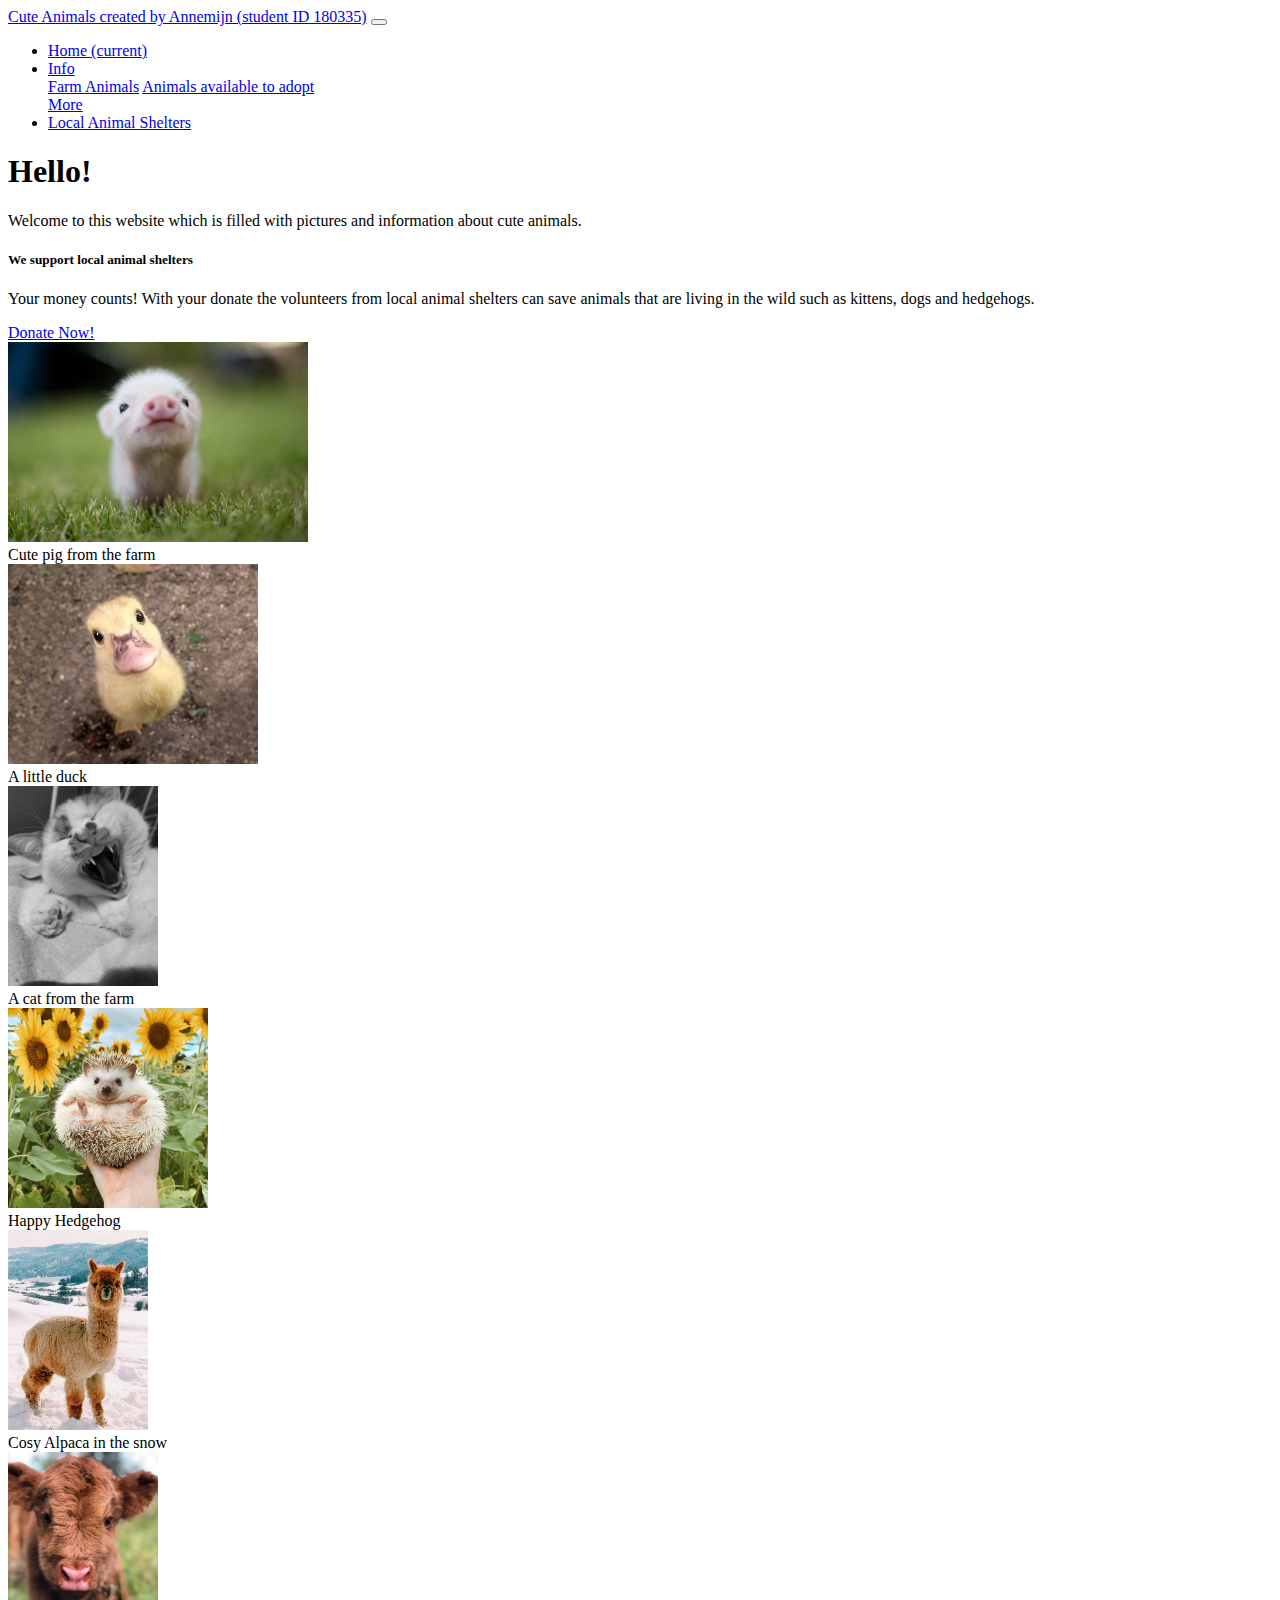
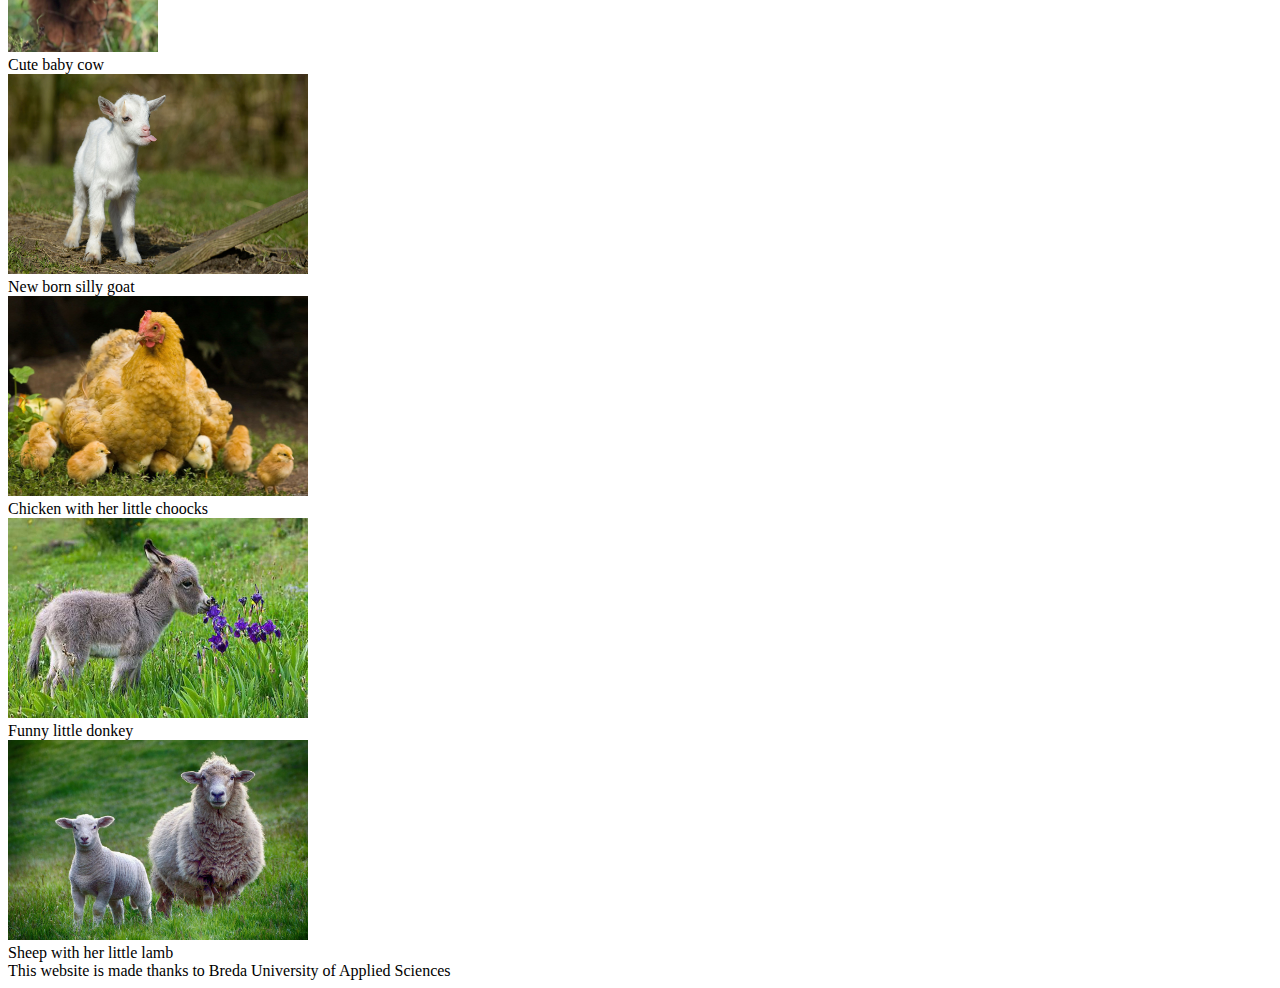
==== index.html @ bd38f5cf "New changes" ====
<!doctype html>
<html lang="en">
<head>
    <!-- Required meta tags -->
    <meta charset="utf-8">
    <meta name="viewport" content="width=device-width, initial-scale=1, shrink-to-fit=no">

    <!-- Bootstrap CSS -->
    <link rel="stylesheet" href="css/bootstrap.min.css" crossorigin="anonymous">
    <link href="css/styles.css" rel="stylesheet" type="text/css">
  <title>Hello, this is my website filled with pictures of cute animals.</title>
	<link href="https://fonts.googleapis.com/css?family=Sen&display=swap" rel="stylesheet">
  </head>
<body>
	  <nav class="navbar navbar-expand-lg navbar-dark bg-dark">
  <a class="navbar-brand" href="#">Cute Animals created by Annemijn (student ID 180335)</a>
  <button class="navbar-toggler" type="button" data-toggle="collapse" data-target="#navbarSupportedContent" aria-controls="navbarSupportedContent" aria-expanded="false" aria-label="Toggle navigation">
    <span class="navbar-toggler-icon"></span>
  </button>

  <div class="collapse navbar-collapse" id="navbarSupportedContent">
    <ul class="navbar-nav mr-auto">
      <li class="nav-item active">
        <a class="nav-link" href="#">Home <span class="sr-only">(current)</span></a>
        
      </li>
      <li class="nav-item dropdown">
        <a class="nav-link dropdown-toggle" href="#" id="navbarDropdown" role="button" data-toggle="dropdown" aria-haspopup="true" aria-expanded="false">
          Info
        </a>
        <div class="dropdown-menu" aria-labelledby="navbarDropdown">
          <a class="dropdown-item" href="#">Farm Animals</a>
          <a class="dropdown-item" href="#">Animals available to adopt</a>
          <div class="dropdown-divider"></div>
          <a class="dropdown-item" href="#">More</a>
        </div>
      </li>
      <li class="nav-item">
        <a class="nav-link disabled" href="#" tabindex="-1" aria-disabled="true">Local Animal Shelters</a>
      </li>
    </ul>
    <form class="form-inline my-2 my-lg-0">
      
    </form>
  </div>
</nav>
<header><div class="jumbotron flower background">
  <h1 class="display-4">Hello!</h1>
  <p class="lead">Welcome to this website which is filled with pictures and information about cute animals.</p>
</div></header>	
<section class="container"><div class="card">
  <div class="card-body">
    <h5 class="card-title">We support local animal shelters</h5>
    <p class="card-text">Your money counts! With your donate the volunteers from local animal shelters can save animals that are living in the wild such as kittens, dogs and hedgehogs.</p>
    <a href="https://www.dierenbescherming.nl/steunons" class="btn btn-primary">Donate Now!</a>
  </div>
</div></section>	
	
<div class="container-fluid">
  <div class="row">
    <div class="picture1">
   	<img class="image-fluid" src="Images/pig.jpg" width="300" height="200" alt=""/><br>
	Cute pig from the farm </div>
    <div class="picture3">
   	<img  class="image-fluid"  src="Images/duck.jpg" width="250" height="200" alt=""/><br> 
	A little duck </div> 
	<div class="picture1">
   	<img class="image-fluid" src="Images/pip.jpg" width="150" height="200" alt=""/><br>
	A cat from the farm </div>
    <div class="picture2">
   	<img class="image-fluid"  src="Images/egel.jpg" width="200" height="200" alt=""/><br> 
	Happy Hedgehog </div>
    <div class="picture3">
   	<img  class="image-fluid"  src="Images/alpaca.jpg" width="140" height="200" alt=""/><br> 
	Cosy Alpaca in the snow </div>  
    <div class="picture2">
   	<img class="image-fluid"  src="Images/cow.jpg" width="150" height="200" alt=""/><br> 
	Cute baby cow </div>
    <div class="picture3">
   	<img  class="image-fluid"  src="Images/goat.jpg" width="300" height="200" alt=""/><br> 
	New born silly goat </div>  
	 <div class="picture3">
   	<img  class="image-fluid"  src="Images/chicken.jpg" width="300" height="200" alt=""/><br> 
	Chicken with her little choocks </div> 
	 <div class="picture3">
   	<img  class="image-fluid"  src="Images/donkey.jpg" width="300" height="200" alt=""/><br> 
	Funny little donkey </div>  
	<div class="picture3">
   	<img  class="image-fluid"  src="Images/sheep.jpg" width="300" height="200" alt=""/><br> 
	Sheep with her little lamb </div>  
  </div>
</div>	  
<footer>This website is made thanks to Breda University of Applied Sciences</footer>	  

<!-- Optional JavaScript -->
  <!-- jQuery first, then Popper.js, then Bootstrap JS -->
  <script src="js/jquery-3.4.1.slim.min.js" crossorigin="anonymous"></script>
<script src="js/bootstrap.bundle.min" crossorigin="anonymous"></script>  
	  
    <script src="https://cdn.jsdelivr.net/npm/popper.js@1.16.0/dist/umd/popper.min.js" integrity="sha384-Q6E9RHvbIyZFJoft+2mJbHaEWldlvI9IOYy5n3zV9zzTtmI3UksdQRVvoxMfooAo" crossorigin="anonymous"></script>
<script src="js/bootstrap.min.js" crossorigin="anonymous"></script>
</body>
</html>
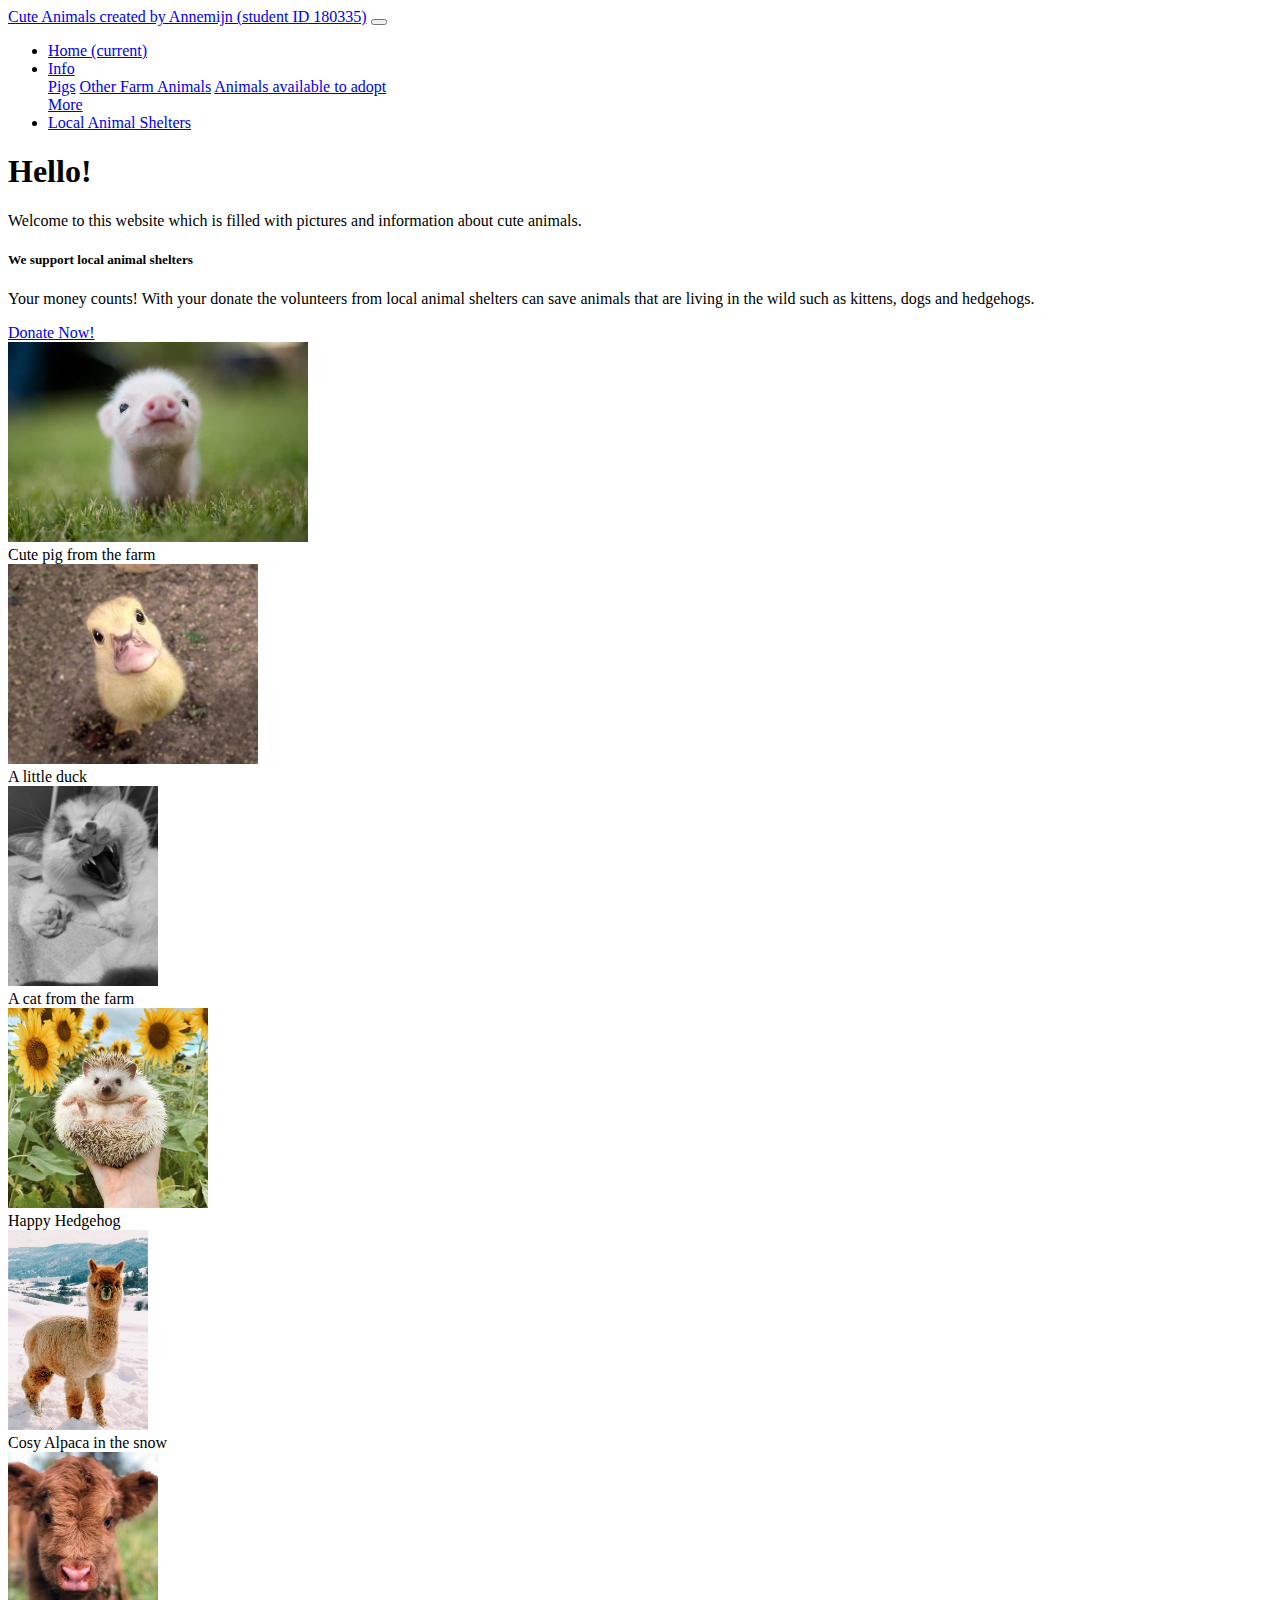
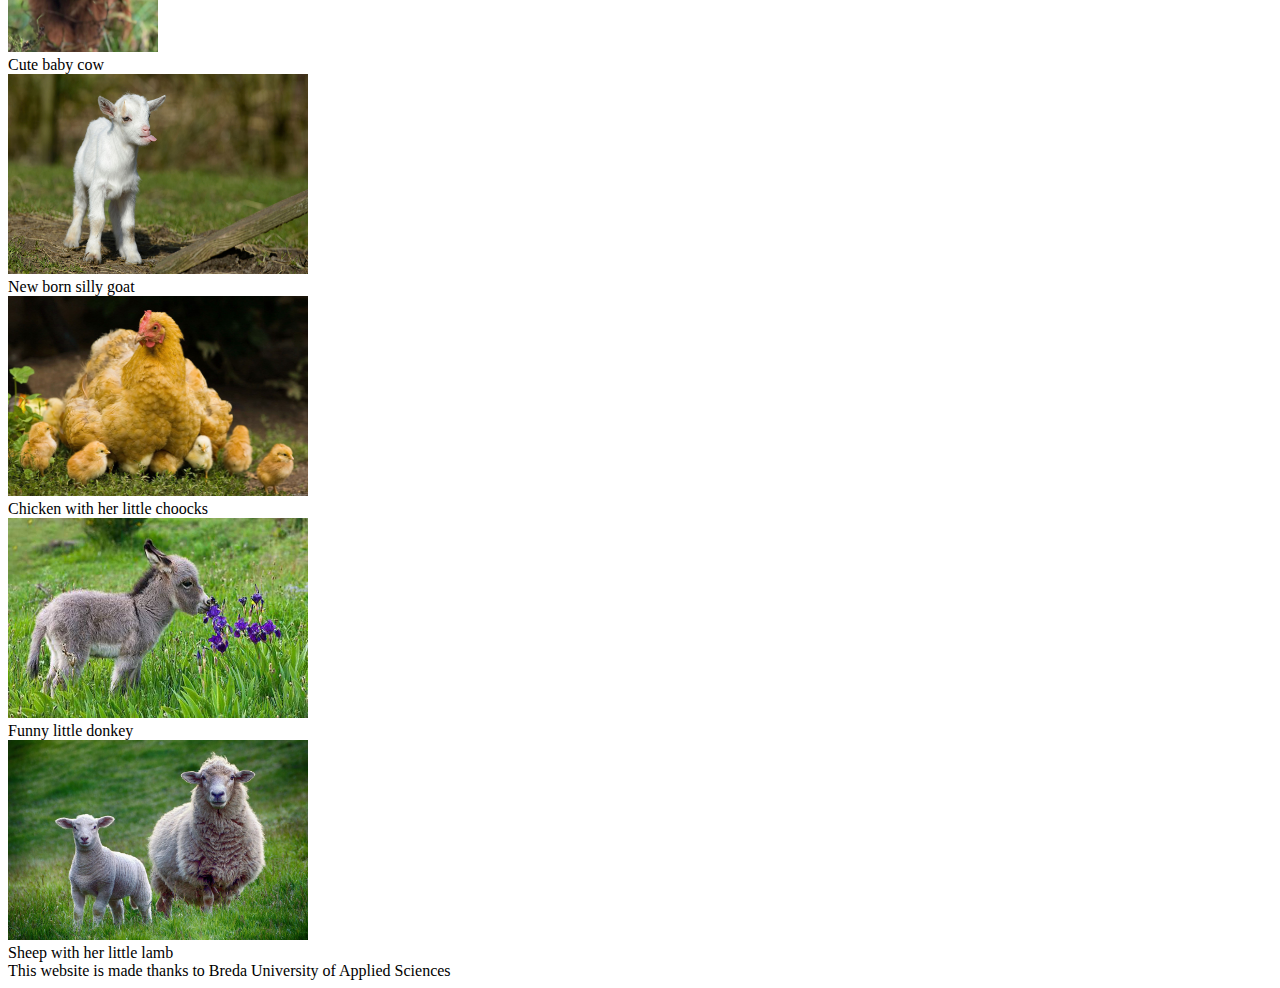
==== commit c205b7d5: "Made some changes" ====
--- a/index.html
+++ b/index.html
@@ -12,7 +12,7 @@
 	<link href="https://fonts.googleapis.com/css?family=Sen&display=swap" rel="stylesheet">
   </head>
 <body>
-	  <nav class="navbar navbar-expand-lg navbar-dark bg-dark">
+	  <nav class="navbar navbar-expand-lg navbar-light bg-light">
   <a class="navbar-brand" href="#">Cute Animals created by Annemijn (student ID 180335)</a>
   <button class="navbar-toggler" type="button" data-toggle="collapse" data-target="#navbarSupportedContent" aria-controls="navbarSupportedContent" aria-expanded="false" aria-label="Toggle navigation">
     <span class="navbar-toggler-icon"></span>
@@ -29,7 +29,8 @@
           Info
         </a>
         <div class="dropdown-menu" aria-labelledby="navbarDropdown">
-          <a class="dropdown-item" href="#">Farm Animals</a>
+		  <a class="dropdown-item" href="pig.html">Pigs</a>
+          <a class="dropdown-item" href="#">Other Farm Animals</a>
           <a class="dropdown-item" href="#">Animals available to adopt</a>
           <div class="dropdown-divider"></div>
           <a class="dropdown-item" href="#">More</a>
@@ -58,10 +59,8 @@
 	
 <div class="container-fluid">
   <div class="row">
-    <div class="picture1">
-   	<img class="image-fluid" src="Images/pig.jpg" width="300" height="200" alt=""/><br>
-	Cute pig from the farm </div>
-    <div class="picture3">
+    <div class="picture1"><img class="image-fluid" src="Images/pig.jpg" width="300" height="200" alt=""/><br>Cute pig from the farm </div>
+	  <div class="picture3">
    	<img  class="image-fluid"  src="Images/duck.jpg" width="250" height="200" alt=""/><br> 
 	A little duck </div> 
 	<div class="picture1">
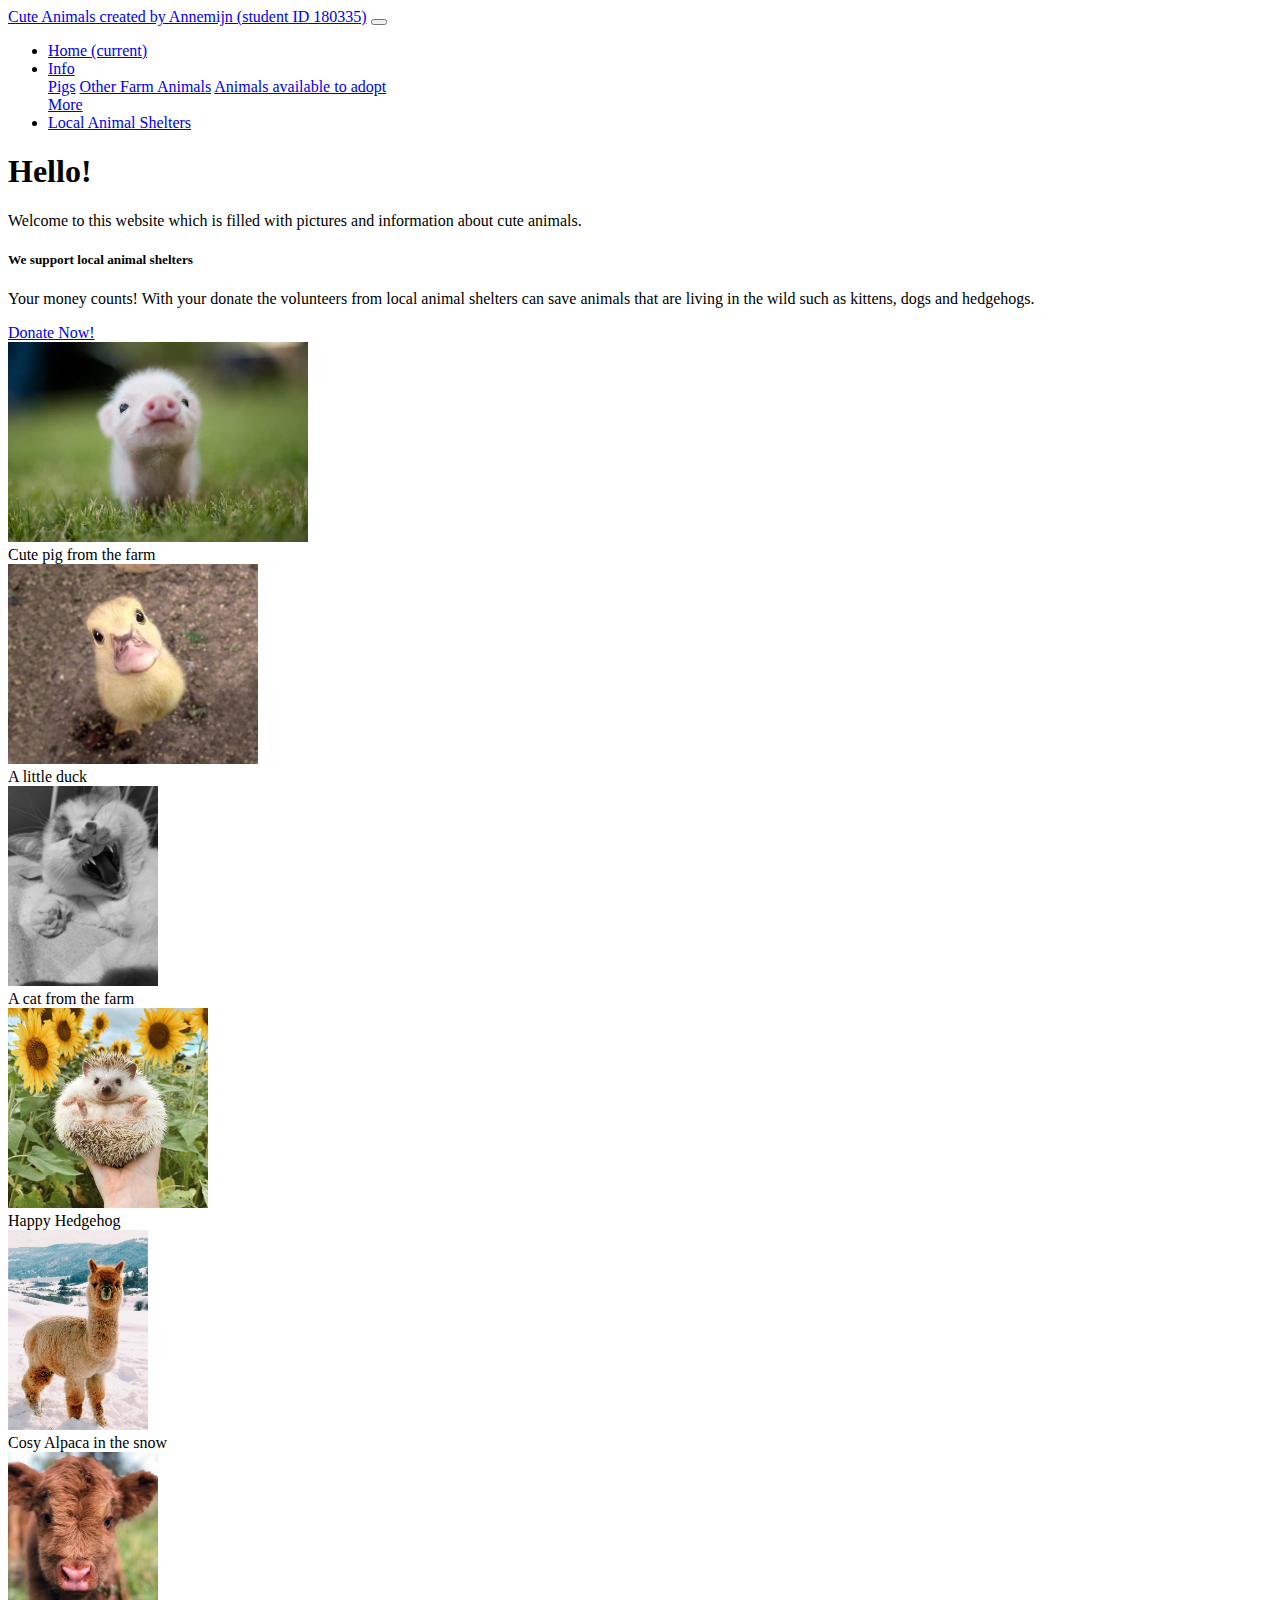
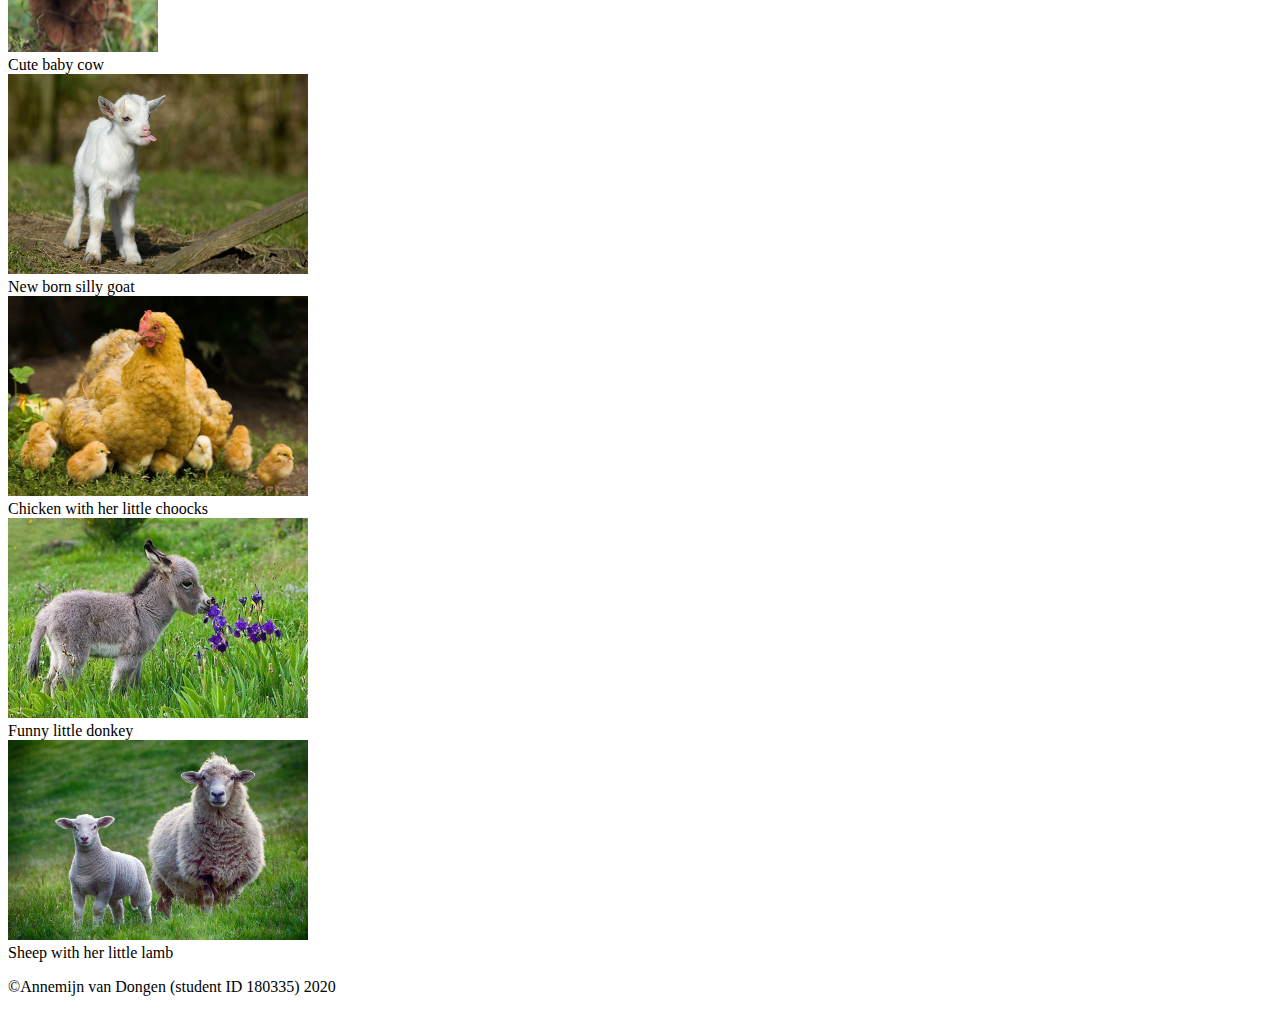
==== commit 03a31456: "Changes" ====
--- a/index.html
+++ b/index.html
@@ -7,11 +7,14 @@
 
     <!-- Bootstrap CSS -->
     <link rel="stylesheet" href="css/bootstrap.min.css" crossorigin="anonymous">
+	<!-- My CSS -->
     <link href="css/styles.css" rel="stylesheet" type="text/css">
+	<!-- Fonts -->
+	<link href="https://fonts.googleapis.com/css?family=Sen&display=swap" rel="stylesheet">
   <title>Hello, this is my website filled with pictures of cute animals.</title>
-	<link href="https://fonts.googleapis.com/css?family=Sen&display=swap" rel="stylesheet">
   </head>
 <body>
+		<!-- Nav bar -->
 	  <nav class="navbar navbar-expand-lg navbar-light bg-light">
   <a class="navbar-brand" href="#">Cute Animals created by Annemijn (student ID 180335)</a>
   <button class="navbar-toggler" type="button" data-toggle="collapse" data-target="#navbarSupportedContent" aria-controls="navbarSupportedContent" aria-expanded="false" aria-label="Toggle navigation">
@@ -86,10 +89,12 @@
 	Funny little donkey </div>  
 	<div class="picture3">
    	<img  class="image-fluid"  src="Images/sheep.jpg" width="300" height="200" alt=""/><br> 
-	Sheep with her little lamb </div>  
+	Sheep with her little lamb </div> 
   </div>
-</div>	  
-<footer>This website is made thanks to Breda University of Applied Sciences</footer>	  
+</div>	
+<footer class="jumbotron mb-0 text-right" id="page-end">
+		<p>&copy;Annemijn van Dongen (student ID 180335) 2020</p>
+</footer>	
 
 <!-- Optional JavaScript -->
   <!-- jQuery first, then Popper.js, then Bootstrap JS -->
@@ -98,5 +103,5 @@
 	  
     <script src="https://cdn.jsdelivr.net/npm/popper.js@1.16.0/dist/umd/popper.min.js" integrity="sha384-Q6E9RHvbIyZFJoft+2mJbHaEWldlvI9IOYy5n3zV9zzTtmI3UksdQRVvoxMfooAo" crossorigin="anonymous"></script>
 <script src="js/bootstrap.min.js" crossorigin="anonymous"></script>
-</body>
+</body>	
 </html>
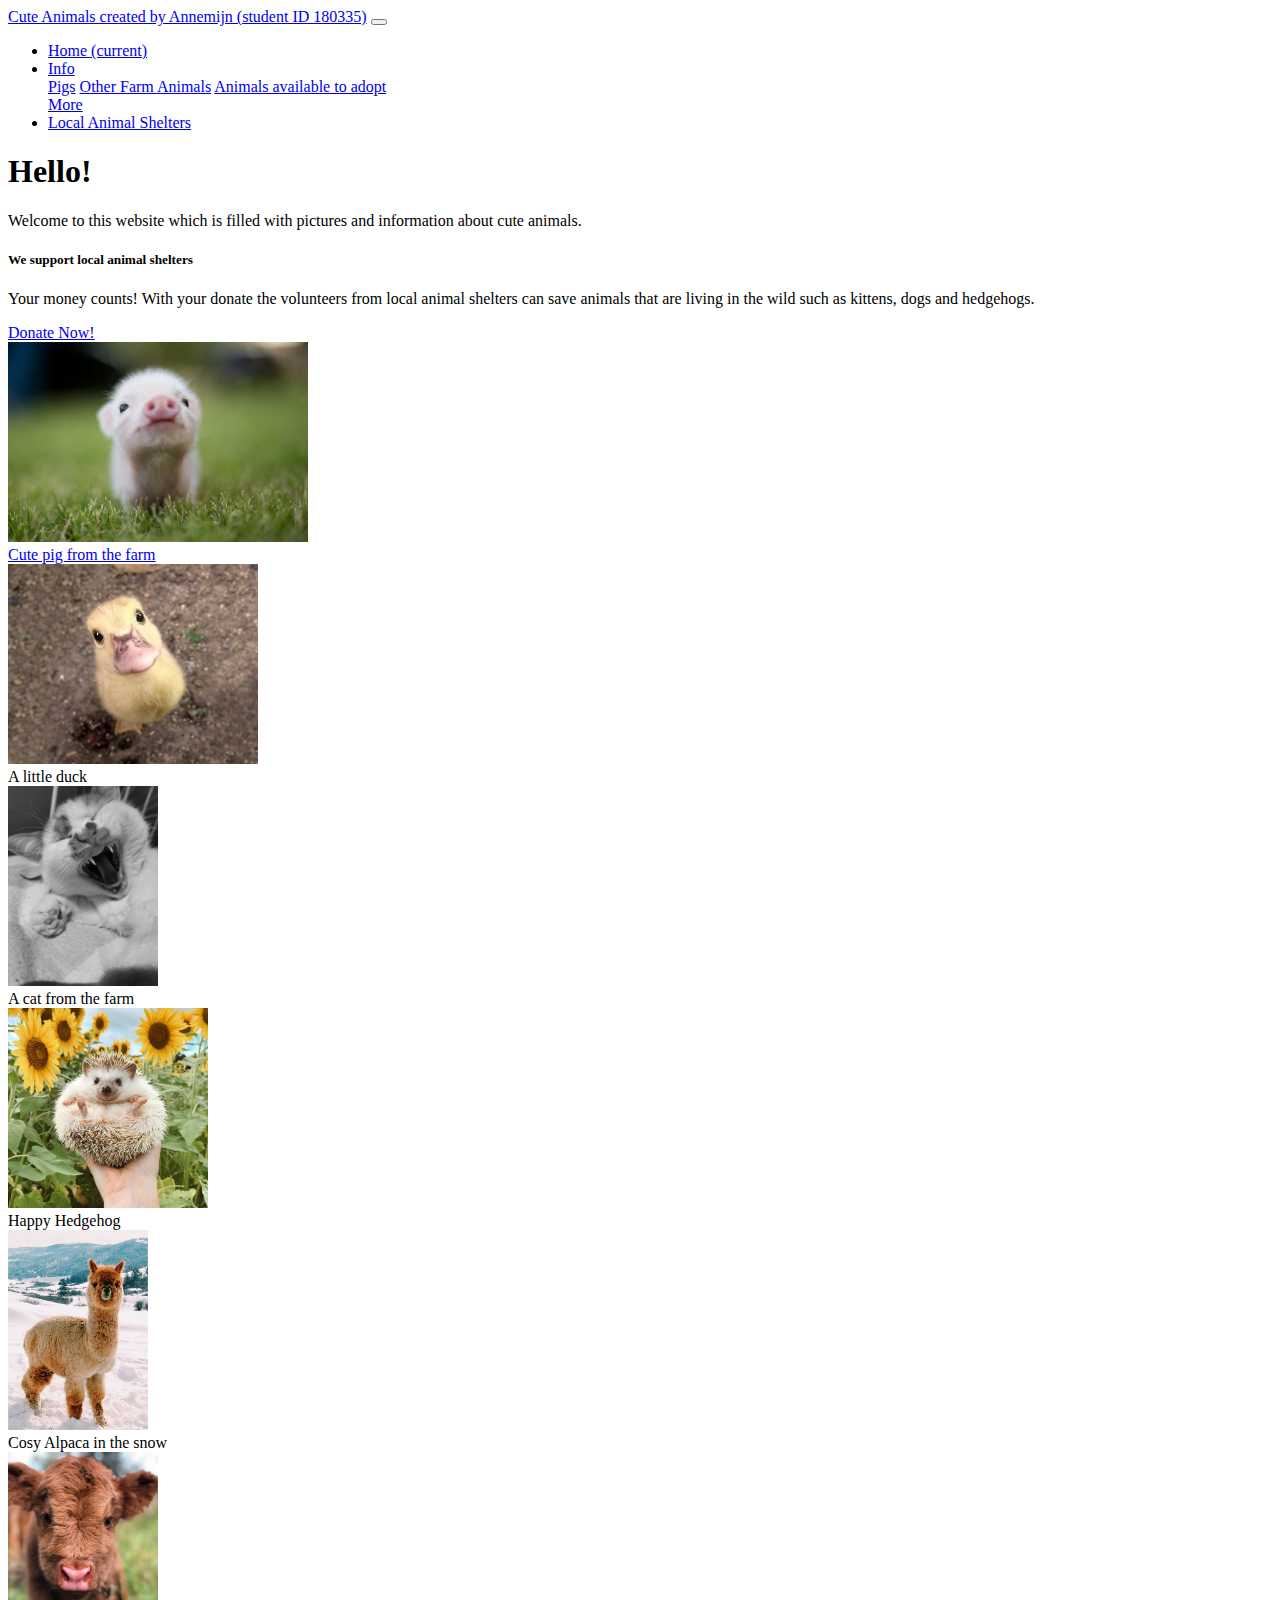
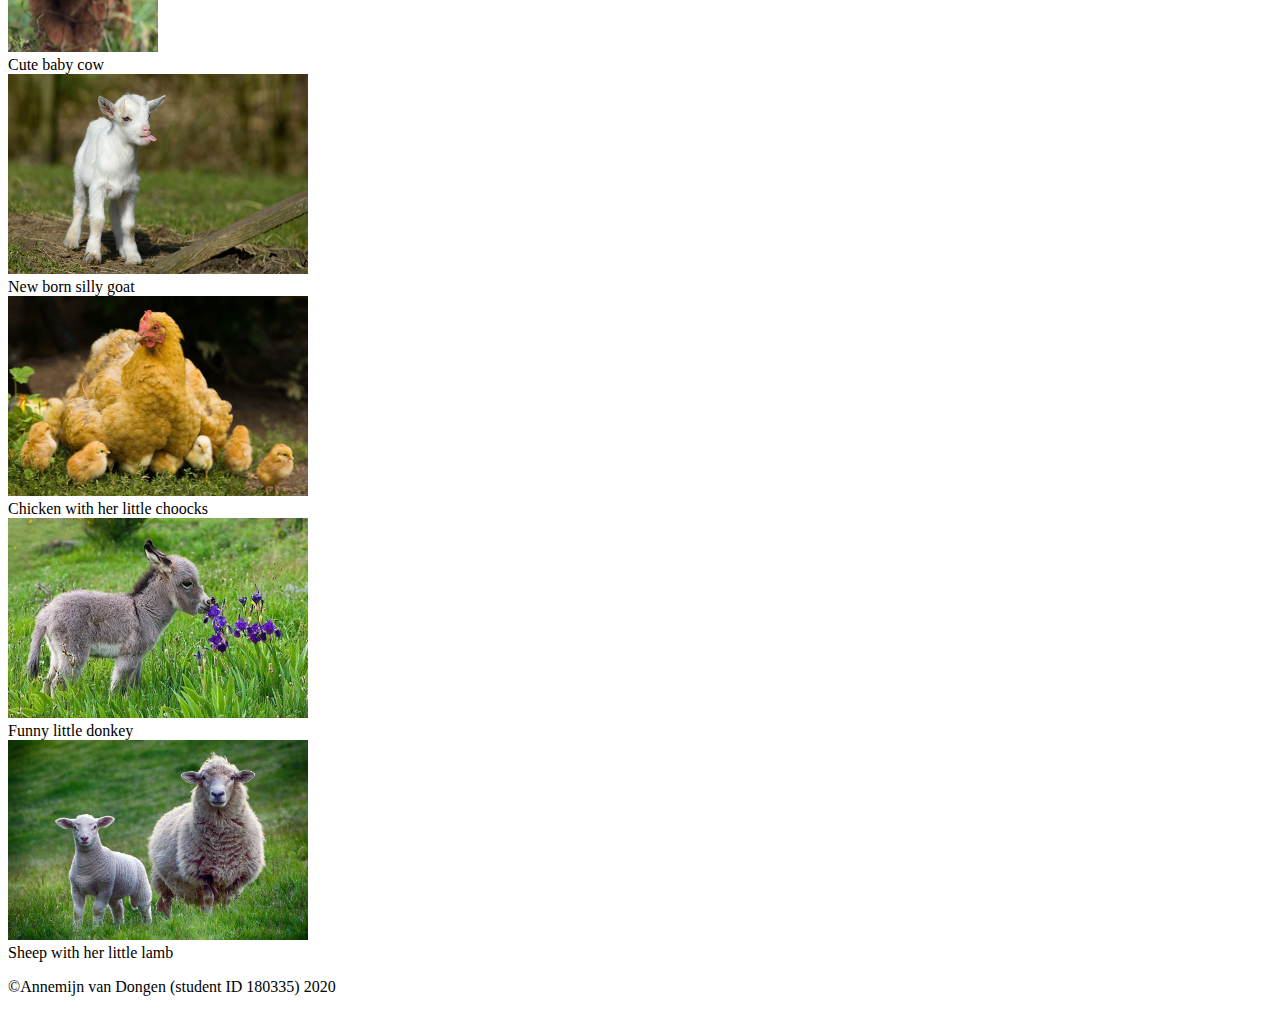
==== commit 22ca44c9: "changes" ====
--- a/index.html
+++ b/index.html
@@ -62,7 +62,8 @@
 	
 <div class="container-fluid">
   <div class="row">
-    <div class="picture1"><img class="image-fluid" src="Images/pig.jpg" width="300" height="200" alt=""/><br>Cute pig from the farm </div>
+	  <div class="picture1"><a href="pig.html"><img class="image-fluid" src="Images/pig.jpg" width="300" height="200" alt=""/><br>Cute pig from the farm </a>
+	  </div>
 	  <div class="picture3">
    	<img  class="image-fluid"  src="Images/duck.jpg" width="250" height="200" alt=""/><br> 
 	A little duck </div> 
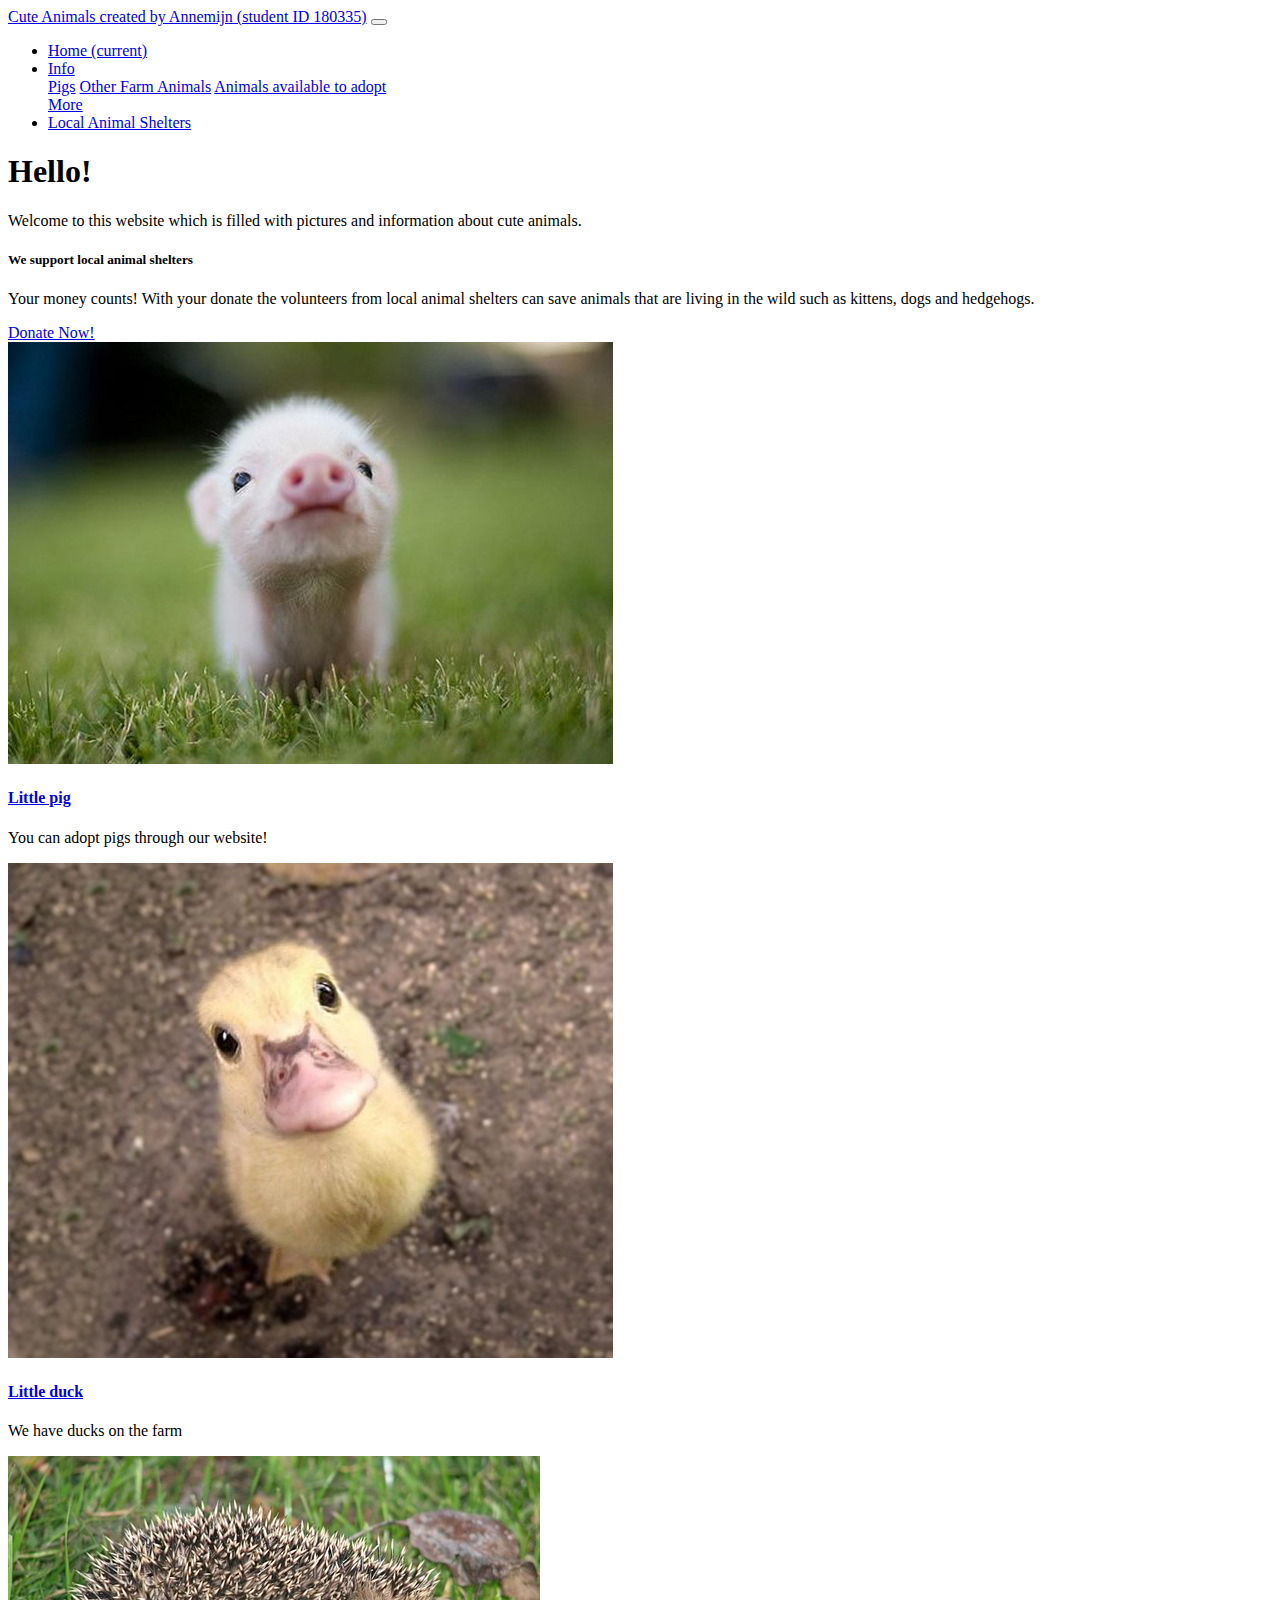
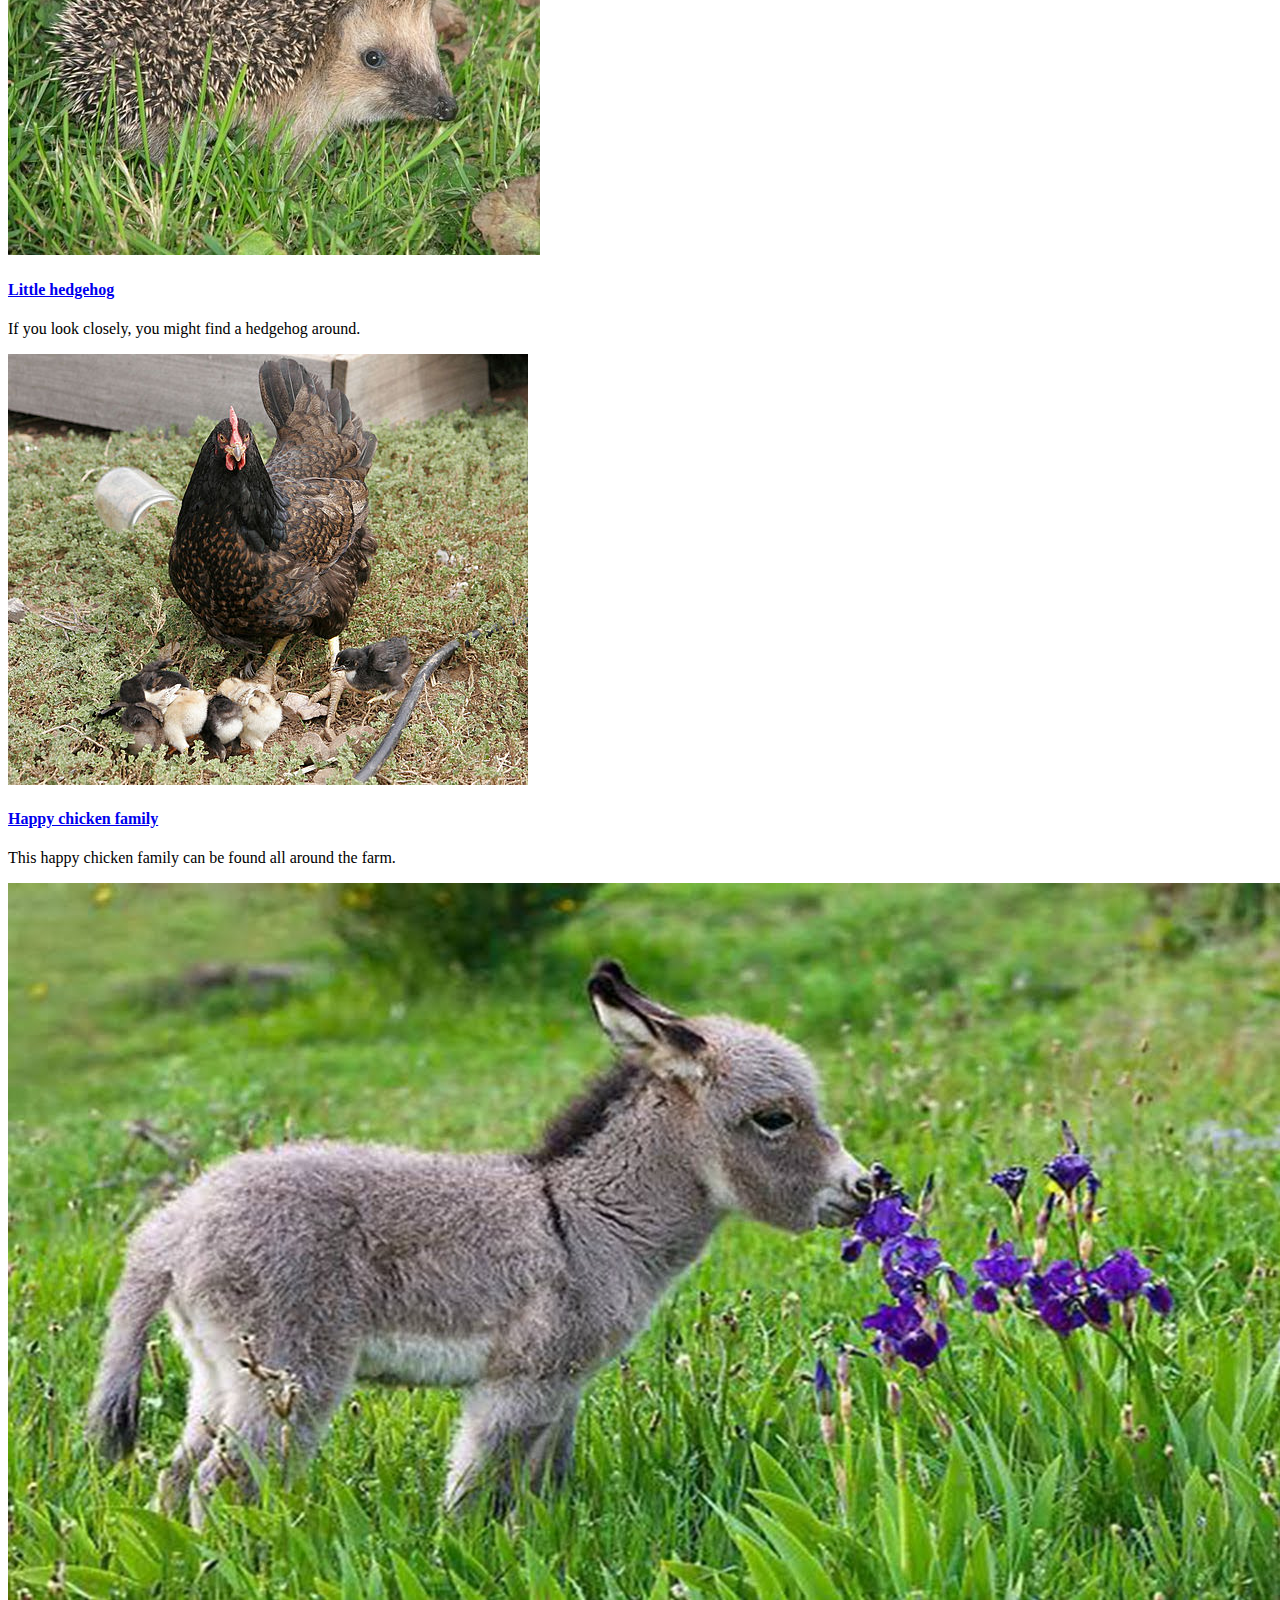
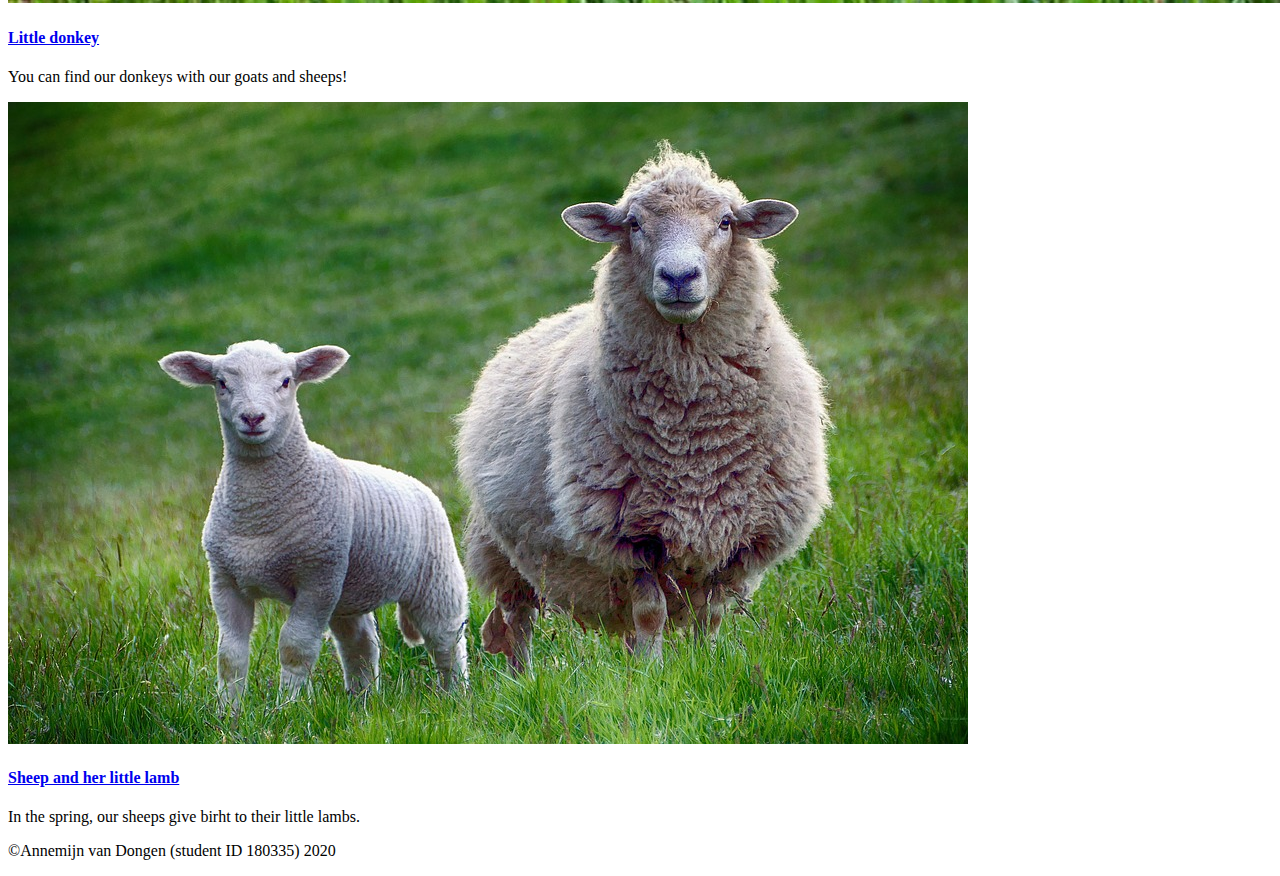
==== commit da79e918: "Changes for correct grid" ====
--- a/index.html
+++ b/index.html
@@ -59,40 +59,16 @@
     <a href="https://www.dierenbescherming.nl/steunons" class="btn btn-primary">Donate Now!</a>
   </div>
 </div></section>	
-	
-<div class="container-fluid">
-  <div class="row">
-	  <div class="picture1"><a href="pig.html"><img class="image-fluid" src="Images/pig.jpg" width="300" height="200" alt=""/><br>Cute pig from the farm </a>
-	  </div>
-	  <div class="picture3">
-   	<img  class="image-fluid"  src="Images/duck.jpg" width="250" height="200" alt=""/><br> 
-	A little duck </div> 
-	<div class="picture1">
-   	<img class="image-fluid" src="Images/pip.jpg" width="150" height="200" alt=""/><br>
-	A cat from the farm </div>
-    <div class="picture2">
-   	<img class="image-fluid"  src="Images/egel.jpg" width="200" height="200" alt=""/><br> 
-	Happy Hedgehog </div>
-    <div class="picture3">
-   	<img  class="image-fluid"  src="Images/alpaca.jpg" width="140" height="200" alt=""/><br> 
-	Cosy Alpaca in the snow </div>  
-    <div class="picture2">
-   	<img class="image-fluid"  src="Images/cow.jpg" width="150" height="200" alt=""/><br> 
-	Cute baby cow </div>
-    <div class="picture3">
-   	<img  class="image-fluid"  src="Images/goat.jpg" width="300" height="200" alt=""/><br> 
-	New born silly goat </div>  
-	 <div class="picture3">
-   	<img  class="image-fluid"  src="Images/chicken.jpg" width="300" height="200" alt=""/><br> 
-	Chicken with her little choocks </div> 
-	 <div class="picture3">
-   	<img  class="image-fluid"  src="Images/donkey.jpg" width="300" height="200" alt=""/><br> 
-	Funny little donkey </div>  
-	<div class="picture3">
-   	<img  class="image-fluid"  src="Images/sheep.jpg" width="300" height="200" alt=""/><br> 
-	Sheep with her little lamb </div> 
-  </div>
-</div>	
+<main class="container">
+	<div class="row">
+		<div class="col-sm-12- col-md-6 col-lg-6"><a href="pig.html"><img alt="Image of a pig" class="img-fluid" src="Images/pig.jpg"><h4>Little pig</h4></a><p>You can adopt pigs through our website!</p></div>
+		<div class="col-sm-12- col-md-6 col-lg-6"><a href="#"><img alt="Image of a duck" class="img-fluid" src="Images/duck.jpg"><h4>Little duck</h4></a><p>We have ducks on the farm</p></div>
+		<div class="col-sm-12- col-md-6 col-lg-6"><a href="#"><img alt="Image of a hedgehog" class="img-fluid" src="Images/hedgehog.jpg"><h4>Little hedgehog</h4></a><p>If you look closely, you might find a hedgehog around.</p></div>
+		<div class="col-sm-12- col-md-6 col-lg-6"><a href="#"><img alt="Image of a chicken family" class="img-fluid" src="Images/kip.jpg"><h4>Happy chicken family</h4></a><p>This happy chicken family can be found all around the farm.</p></div>
+		<div class="col-sm-12- col-md-6 col-lg-6"><a href="#"><img alt="Image of a donkey" class="img-fluid" src="Images/donkey.jpg"><h4>Little donkey</h4></a><p>You can find our donkeys with our goats and sheeps!</p></div>
+		<div class="col-sm-12- col-md-6 col-lg-6"><a href="#"><img alt="Image of a sheep and lamb" class="img-fluid" src="Images/sheep.jpg"><h4>Sheep and her little lamb</h4></a><p>In the spring, our sheeps give birht to their little lambs.</p></div>
+	</div>
+	</main>	
 <footer class="jumbotron mb-0 text-right" id="page-end">
 		<p>&copy;Annemijn van Dongen (student ID 180335) 2020</p>
 </footer>	
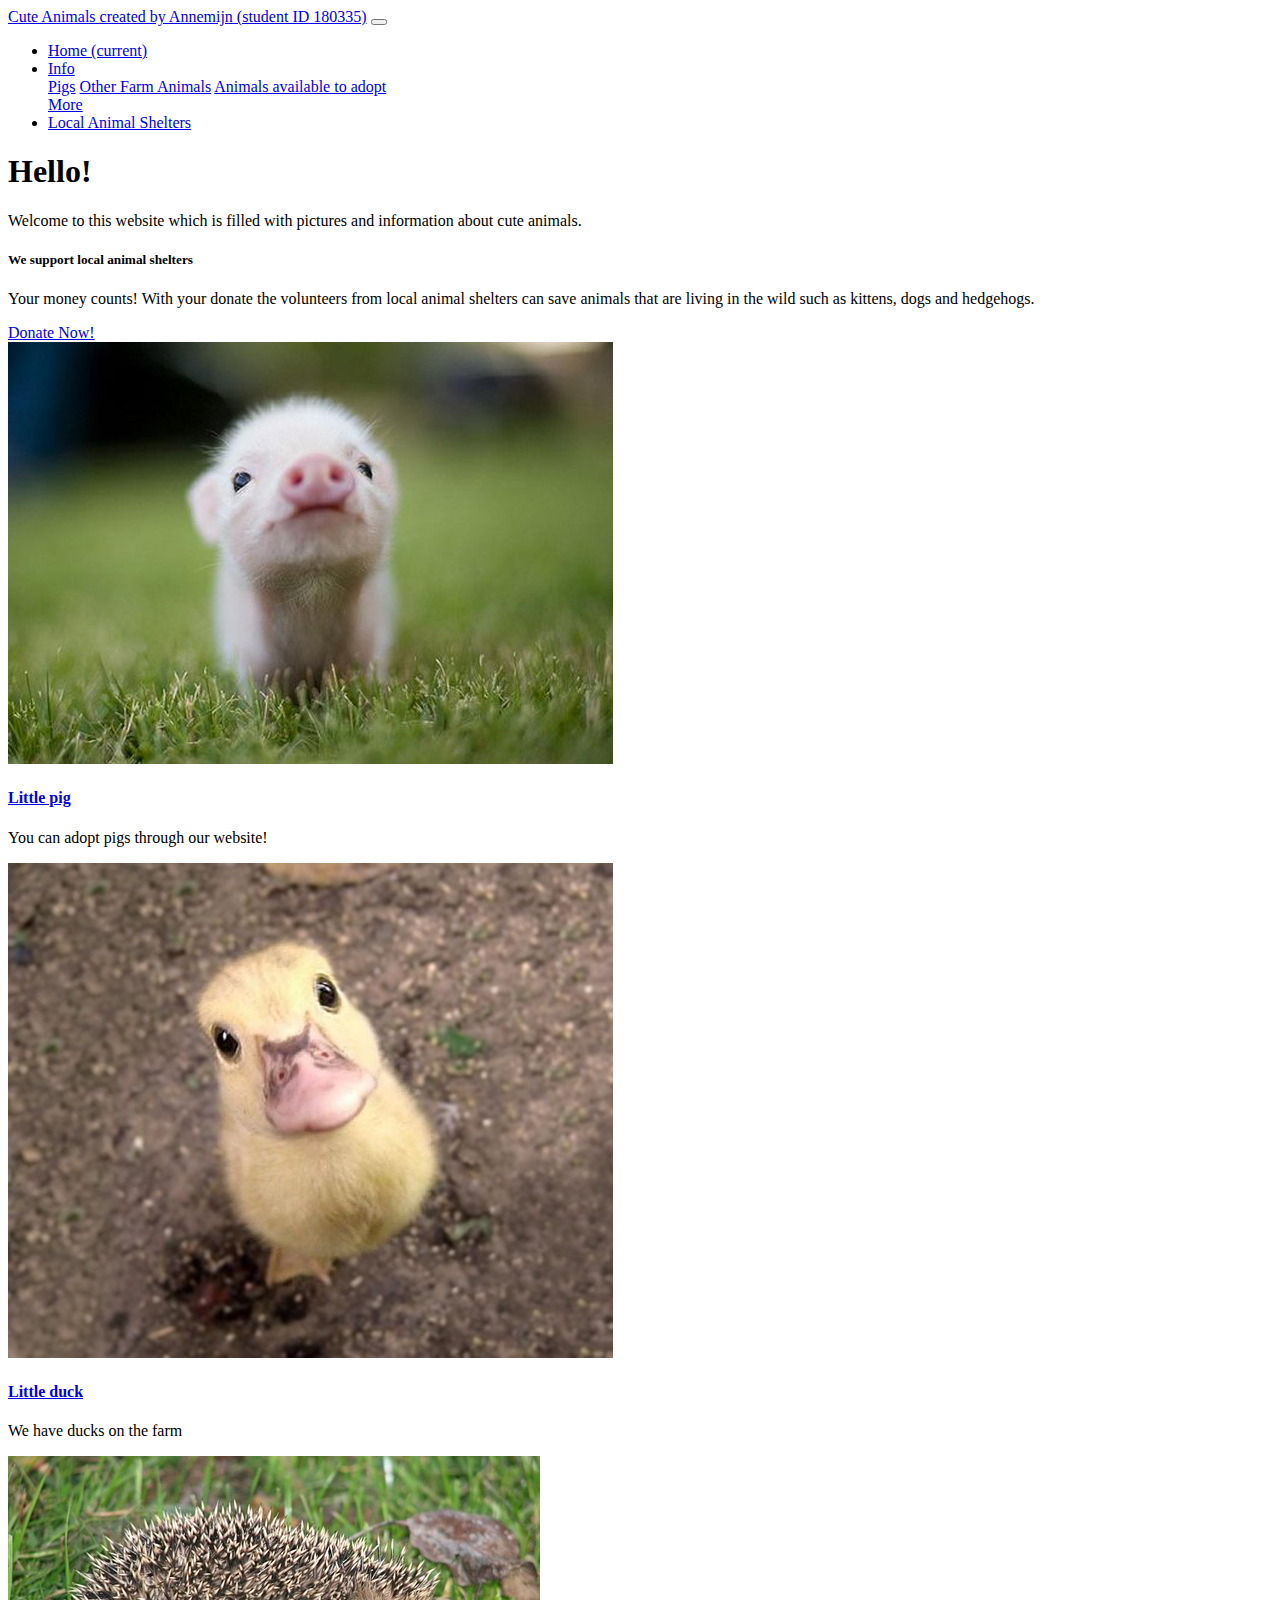
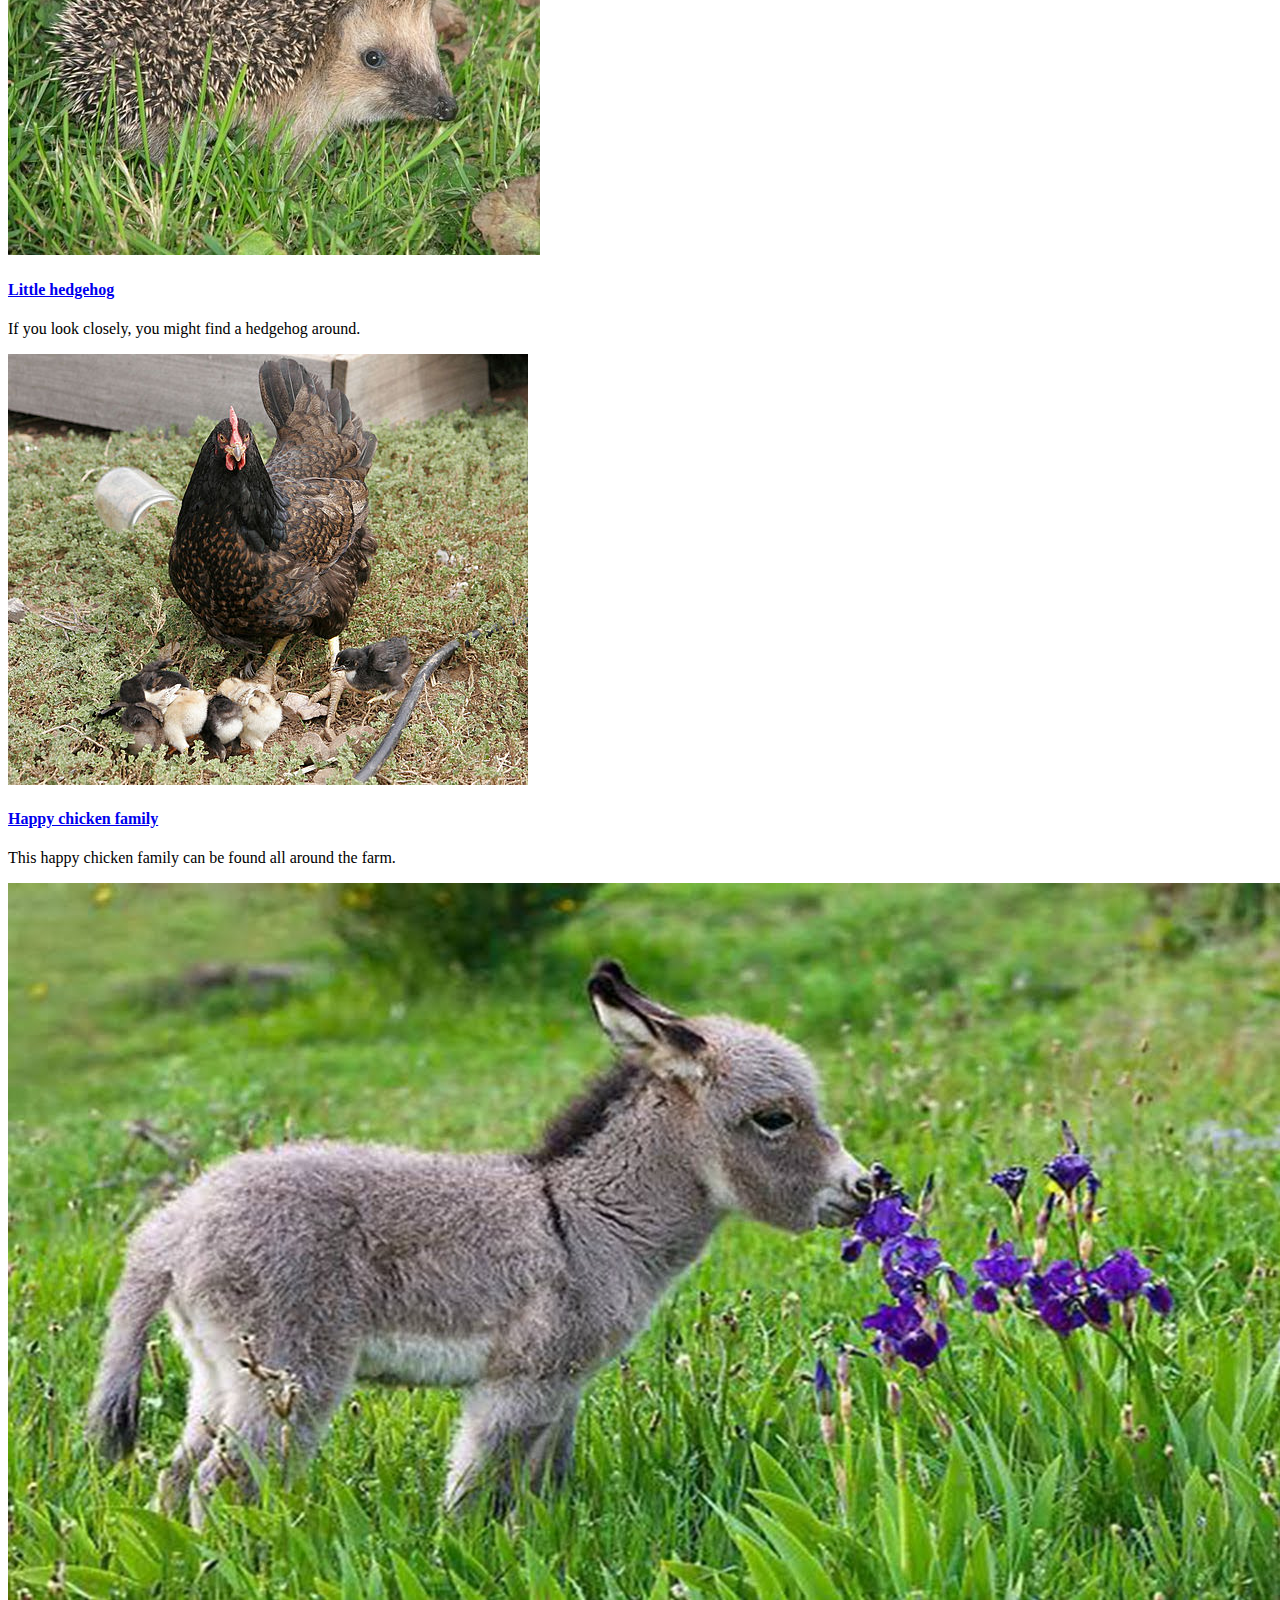
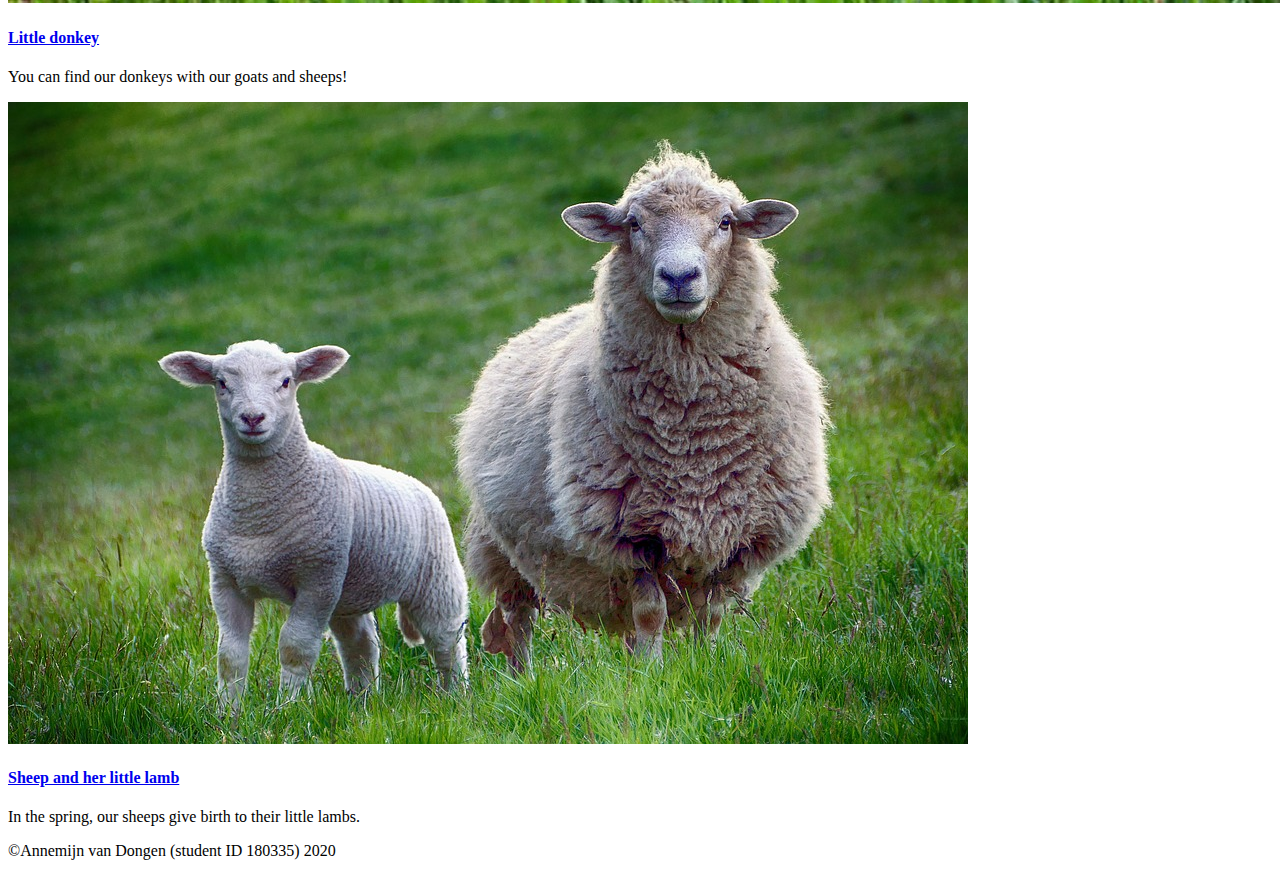
==== commit b643deeb: "Update index.html" ====
--- a/index.html
+++ b/index.html
@@ -24,7 +24,7 @@
   <div class="collapse navbar-collapse" id="navbarSupportedContent">
     <ul class="navbar-nav mr-auto">
       <li class="nav-item active">
-        <a class="nav-link" href="#">Home <span class="sr-only">(current)</span></a>
+        <a class="nav-link" href="index.html">Home <span class="sr-only">(current)</span></a>
         
       </li>
       <li class="nav-item dropdown">
@@ -66,7 +66,7 @@
 		<div class="col-sm-12- col-md-6 col-lg-6"><a href="#"><img alt="Image of a hedgehog" class="img-fluid" src="Images/hedgehog.jpg"><h4>Little hedgehog</h4></a><p>If you look closely, you might find a hedgehog around.</p></div>
 		<div class="col-sm-12- col-md-6 col-lg-6"><a href="#"><img alt="Image of a chicken family" class="img-fluid" src="Images/kip.jpg"><h4>Happy chicken family</h4></a><p>This happy chicken family can be found all around the farm.</p></div>
 		<div class="col-sm-12- col-md-6 col-lg-6"><a href="#"><img alt="Image of a donkey" class="img-fluid" src="Images/donkey.jpg"><h4>Little donkey</h4></a><p>You can find our donkeys with our goats and sheeps!</p></div>
-		<div class="col-sm-12- col-md-6 col-lg-6"><a href="#"><img alt="Image of a sheep and lamb" class="img-fluid" src="Images/sheep.jpg"><h4>Sheep and her little lamb</h4></a><p>In the spring, our sheeps give birht to their little lambs.</p></div>
+		<div class="col-sm-12- col-md-6 col-lg-6"><a href="#"><img alt="Image of a sheep and lamb" class="img-fluid" src="Images/sheep.jpg"><h4>Sheep and her little lamb</h4></a><p>In the spring, our sheeps give birth to their little lambs.</p></div>
 	</div>
 	</main>	
 <footer class="jumbotron mb-0 text-right" id="page-end">
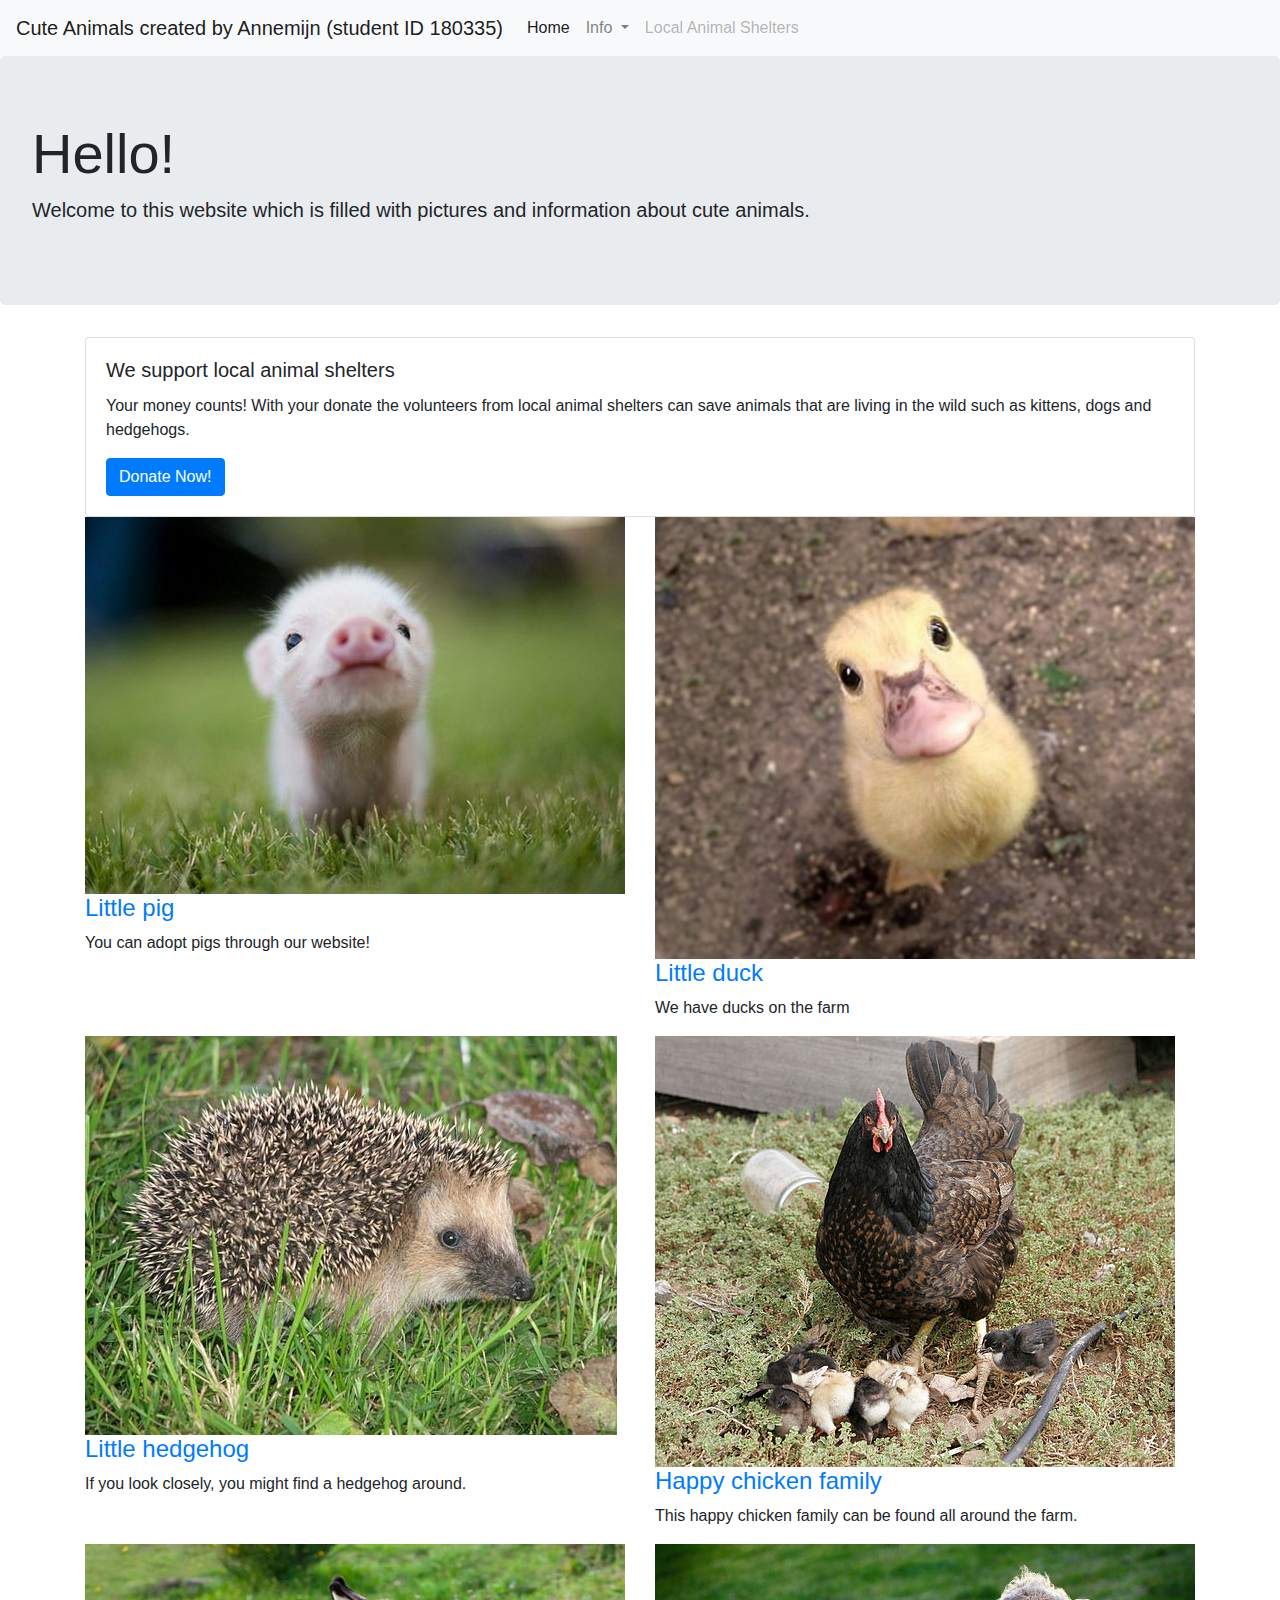
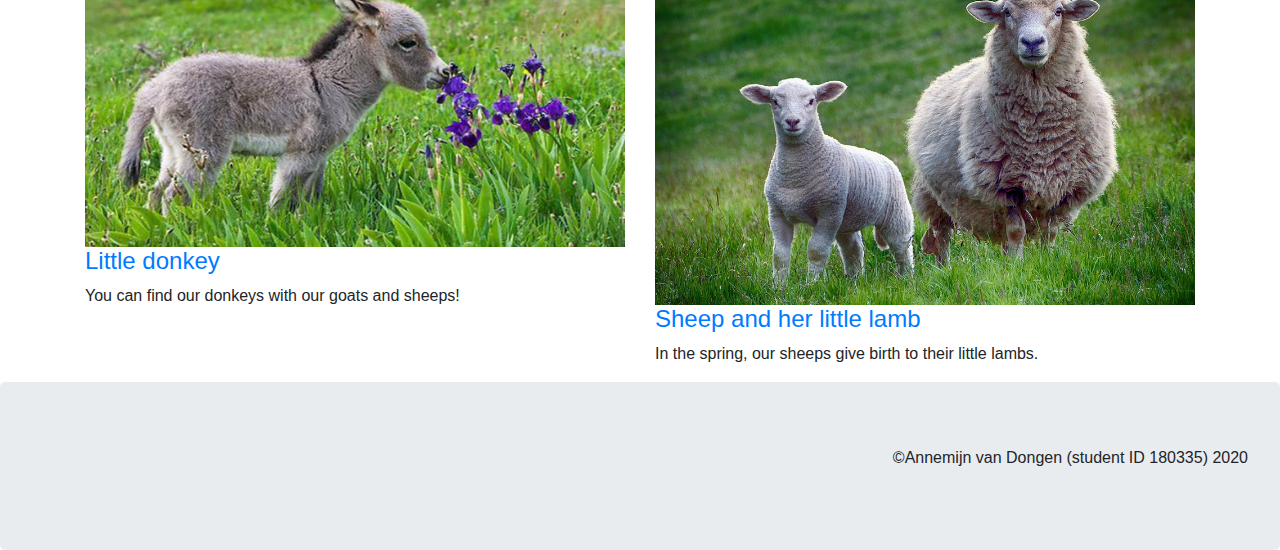
==== commit dce8f430: "Update index.html" ====
--- a/index.html
+++ b/index.html
@@ -6,7 +6,8 @@
     <meta name="viewport" content="width=device-width, initial-scale=1, shrink-to-fit=no">
 
     <!-- Bootstrap CSS -->
-    <link rel="stylesheet" href="css/bootstrap.min.css" crossorigin="anonymous">
+   <link rel="stylesheet" href="https://stackpath.bootstrapcdn.com/bootstrap/4.4.1/css/bootstrap.min.css" integrity="sha384-Vkoo8x4CGsO3+Hhxv8T/Q5PaXtkKtu6ug5TOeNV6gBiFeWPGFN9MuhOf23Q9Ifjh" crossorigin="anonymous">
+
 	<!-- My CSS -->
     <link href="css/styles.css" rel="stylesheet" type="text/css">
 	<!-- Fonts -->
@@ -75,6 +76,10 @@
 
 <!-- Optional JavaScript -->
   <!-- jQuery first, then Popper.js, then Bootstrap JS -->
+	 <script src="https://code.jquery.com/jquery-3.4.1.slim.min.js" integrity="sha384-J6qa4849blE2+poT4WnyKhv5vZF5SrPo0iEjwBvKU7imGFAV0wwj1yYfoRSJoZ+n" crossorigin="anonymous"></script>
+    <script src="https://cdn.jsdelivr.net/npm/popper.js@1.16.0/dist/umd/popper.min.js" integrity="sha384-Q6E9RHvbIyZFJoft+2mJbHaEWldlvI9IOYy5n3zV9zzTtmI3UksdQRVvoxMfooAo" crossorigin="anonymous"></script>
+    <script src="https://stackpath.bootstrapcdn.com/bootstrap/4.4.1/js/bootstrap.min.js" integrity="sha384-wfSDF2E50Y2D1uUdj0O3uMBJnjuUD4Ih7YwaYd1iqfktj0Uod8GCExl3Og8ifwB6" crossorigin="anonymous"></script>
+  
   <script src="js/jquery-3.4.1.slim.min.js" crossorigin="anonymous"></script>
 <script src="js/bootstrap.bundle.min" crossorigin="anonymous"></script>  
 	  
